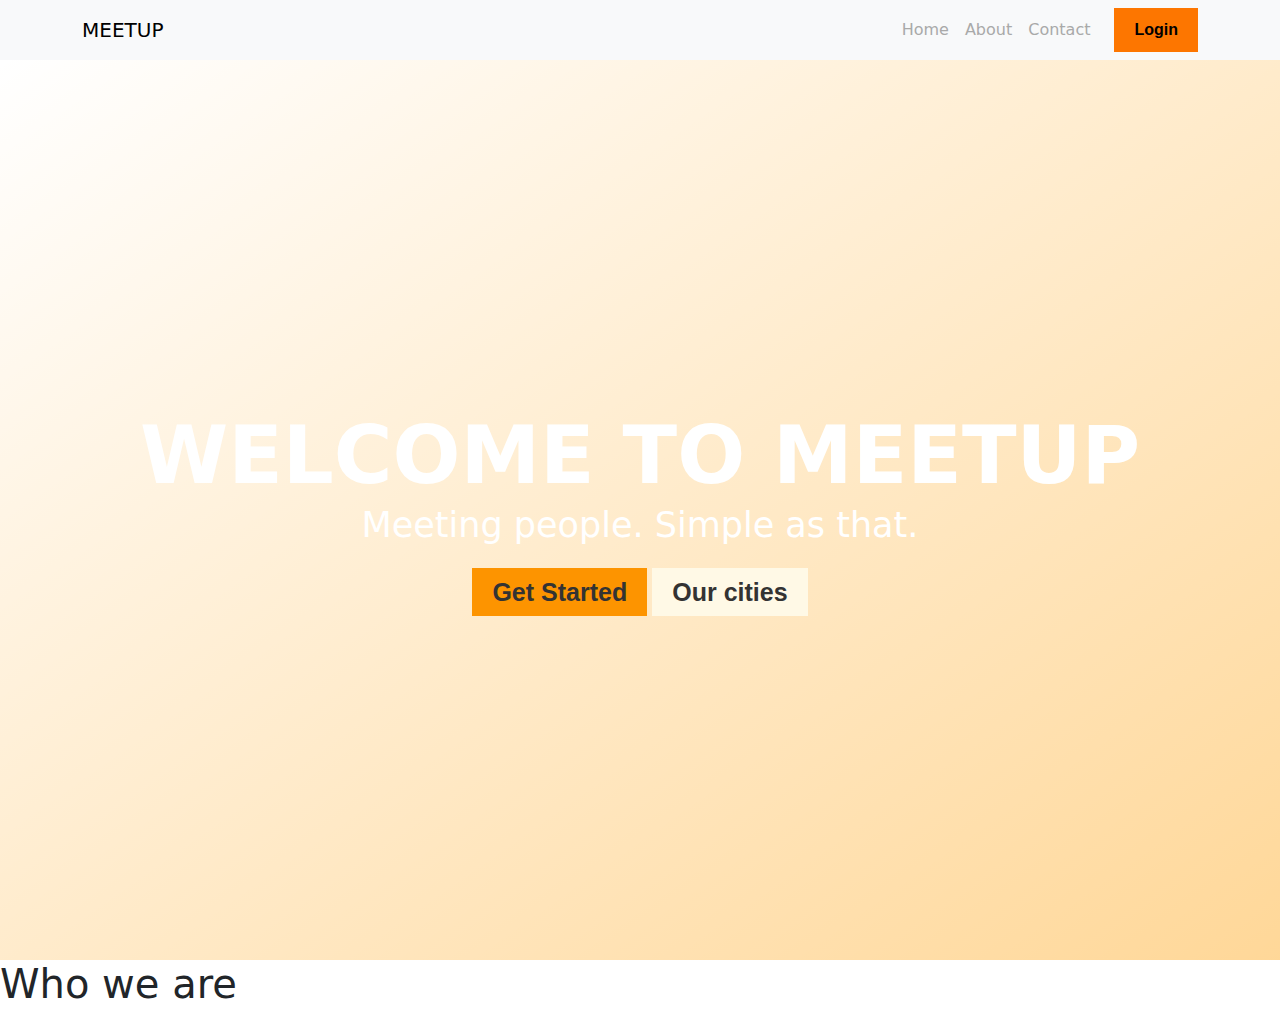
==== index.html @ ea305db1 "popup animation js" ====
<!DOCTYPE html>
<html lang="en">
  <head>
    <meta charset="utf-8" />
    <meta name="viewport" content="width=device-width, initial-scale=1" />
    <title>Meetup</title>
    <!--IMPORT BOOTSTRAP-->
    <link
      rel="stylesheet"
      href="https://cdn.jsdelivr.net/npm/bootstrap@5.3.3/dist/css/bootstrap.min.css"
    />
    <!--IMPORT CSS-->
    <link rel="stylesheet" href="./assets/css/style.css" />
    <!--  JAVASCRIPT IMPORT -->
    <script src="./assets/js/main.js" defer></script>
  </head>
  <body>

    <!-- Navbar -->
    <nav class="navbar navbar-expand-lg navbar-light bg-light sticky-top">
      <div class="container">
        <a class="navbar-brand" href="#">MEETUP</a>
        <button
          class="navbar-toggler"
          type="button"
          data-toggle="collapse"
          data-target="#navbarNavDropdown"
          aria-controls="navbarNavDropdown"
          aria-expanded="false"
          aria-label="Toggle navigation"
        >
          <span class="navbar-toggler-icon"></span>
        </button>
        <div class="collapse navbar-collapse" id="navbarNavDropdown">
          <ul class="navbar-nav ms-auto">
            <li class="nav-item">
              <a class="nav-link" href="#home">Home</a>
            </li>
            <li class="nav-item">
                <a class="nav-link" href="#about">About</a>
              </li>
              <li class="nav-item">
                <a class="nav-link" href="#contact">Contact</a>
              </li>
            </li>
          </ul>
          <button type="button" class="btn-login btn-brand ms-lg-3">Login</button>
        </div>
      </div>
    </nav>

    <!--  BLUR BACKGROUND EFFECT -->
    <div class="blur-bg-overlay"></div>

    
    <!--LOGIN AND SIGNUP POPUP FORMS-->
    <div class="form-popup">
      <span class="close-btn material-symbols-rounded">X</span>
      <div class="form-box login">
        <div class="form-details">
          <h2>
            Welcome Back!
          </h2>
          <p>
            Log in using your personal information to start meeting people
          </p>
      </div>
      <div class="form-content">
        <h2>LOGIN</h2>
        <form action="#">
          <div class="input-field">
            <input type="text" required>
            <label>Email</label>
          </div>
          <div class="input-field">
            <input type="password" required>
            <label>Password</label>
          </div>
          <a href="#" class="forgot-pass">Forgot password?</a>
          <button type="submit">Log In</button>
        </form>
        <div class="bottom-link">
          Don't have an account?
          <a href="#">Create one</a>
        </div>
      </div>
      </div>

      <div class="form-box signup">
        <div class="form-details">
          <h2>
            Create an account
          </h2>
          <p>
            Sign up using your personal information to join our community.
          </p>
      </div>
      <div class="form-content">
        <h2>SIGNUP</h2>
        <form action="#">
          <div class="input-field">
            <input type="text" required>
            <label>Enter your email</label>
          </div>
          <div class="input-field">
            <input type="password" required>
            <label>Create a password</label>
          </div>
          <div class="policy-text">
            <input type="checkbox" id="policy">
            <label for="policy">
              I agree to the <a href="#">Terms of Service</a> 
            </label>
          </div>
          <button type="submit">Sign Up</button>
  
        </form>
        <div class="bottom-link">
          Already have an account?
          <a href="#">Login</a>
        </div>
      </div>
      </div>
    </div>


   <!--HERO--->
   <section id="hero" class="min-vh-100 d-flex align-items-center text-center">
    <div class="container">
        <div class="row">
            <div class="col-12">
                <h1 fw-semibold display-1 class="main-title">WELCOME TO MEETUP</h1>
                <h5 class="slogan">Meeting people. Simple as that.</h5>
                <div>
                    <a href="#" class="btn1"> Get Started</a>
                    <a href="#" class="btn2"> Our cities</a>

                </div>
            </div>
        </div>
    </div>
   </section> 

   <!--ABOUT SECTION-->
   <section id="About">
    <h1>Who we are</h1>

   </section>

    <script src="https://cdn.jsdelivr.net/npm/bootstrap@5.3.3/dist/js/bootstrap.bundle.min.js"></script>
  </body>
</html>
---- assets/css/style.css ----
@import url('../css/general-sans.css');

:root {
    --font-family: sans-serif;
    --font-size: 1rem;
    --font-weight: 400;
    --line-height: 1.5;
    --color: #333;
    --background-color: #fff;
    --border-radius: 0.25rem;
    --transition: all 0.3s linear;
}


.main-title{
    color: white;
    font-size: 80px;
    font-weight: bold;
    margin-bottom: 0;
    padding-bottom: 0;
}

.slogan{
    color: white;
    font-size: 35px;
    padding-top: 0px;
    padding-bottom: 20px;
}

a{
    text-decoration: none;
    color: var(--color);
}

a:hover{
    color: var(--color);
}

img{
    max-width: 100%;
    height: auto;
}

/* NAVBAR*/
.navbar-nav .nav-link{
    font-weight: 500;
    color: darkgray;
}

.navbar-nav .nav-link:active{
    font-weight: 500;
    color: rgb(60, 60, 60);
}

.nav-item a:hover{
    font-weight: bold;
    color: #5a5a5a;
}

/* BUTTON */
.btn-login{
    font-family: Arial, Helvetica, sans-serif;
    font-style: bold;
    font-size: 16px;
    border-radius: 0px;
    padding: 10px 20px;
    background-color: rgb(253, 118, 0);
    border: 0;
    font-weight: bold;
}

.btn-login:hover{
    background-color: rgb(255, 148, 48);
    font-weight: bold;
    color: white;
}

.btn1{
    font-family: Arial, Helvetica, sans-serif;
    font-style: bold;
    font-size: 25px;
    border-radius: 0px;
    padding: 10px 20px;
    background-color: rgb(253, 148, 0);
    border: 0;
    font-weight: bold;
}

.btn2{
    font-family: Arial, Helvetica, sans-serif;
    font-style: bold;
    font-size: 25px;
    border-radius: 0px;
    padding: 10px 20px;
    background-color: rgb(255, 249, 230);
    border: 0;
    font-weight: bold;
}

.btn2:hover{
    background-color: #ffffff87;
}

/*LOGIN POPUP*/

.blur-bg-overlay{
    position: fixed;
    top: 0;
    left: 0;
    width: 100%;
    height: 100%;
    opacity: 0;
    pointer-events: none;
    backdrop-filter: blur(7px);
    transition: 0.1s ease;
}

.show-popup .blur-bg-overlay{
    opacity: 1;
    pointer-events: auto;
}


.form-popup{
    position: fixed;
    background: #fff;
    top: 50%;
    left: 50%;
    max-width: 720px;
    width: 100%;
    border: 4px solid #fff;
    transform: translate(-50%, -200%);
}

.show-popup .form-popup{
    opacity: 1;
    pointer-events: auto;
    transform: translate(-50%, -50%);
    transition: transform 0.3s ease, opacity 0.1s;
}

.form-popup .form-box{
    display: flex;
    
}

.form-box .form-details{
    color: white;
    max-width: 330px;
    width: 100%;
    display: flex;
    flex-direction: column;
    padding: 0 20px;
    text-align: center;
    align-items: center;
    justify-content: center;
}

.login .form-details{
    background: url("../images/FRIENDS3.jpg");
    background-size: cover;
    background-position-x:center;
}

.signup .form-details{
    background: url("../images/FRIENDS2.jpg");
    background-size: cover;
    background-position-x:center;
}

.form-box h2{
    text-align: center;
    margin-bottom: 10px;
}

.form-box p{
    text-align: center;
    padding: 10px;
}

.form-box .form-content{
    width: 100%;
    padding: 35px;
}

form .input-field {
    height: 50px;
    width: 100%;
    margin-top: 20px;
    position: relative;
}

/*ADD ICON TO CLOSE BUTTON*/
.form-popup .close-btn{
    position: absolute;
    top: 12px;
    right: 12px;
    color: grey;
    cursor: pointer;
}

form .input-field input{
    height: 100%;
    width: 100%;
    padding: 0 15px;
    font-size: 0.95rem;
    border-radius: 3px;
    border: 1px solid #717171;
}

.input-field input:is(:focus, :valid){
    padding: 16px 15px 0;
}



form .input-field label{
    position: absolute;
    top: 50%;
    left: 15px;
    color: #717171;
    pointer-events: none;
    transform: translateY(-50%);
    transition: 0.2s ease;
}

.input-field input:is(:focus, :valid) ~ label{
    
    font-size: 0.75rem;
    /*QUIZAS CAUSA PROBLEMAS*/
    transform: translateY(-100%);
    color: rgb(253, 148, 0);
}

.form-box a{
    color: orange;
    text-decoration: none;
}

.form-box a:hover{
    text-decoration: underline;
}

form button {
    width: 100%;
    outline: none;
    border: none;
    font-size: 1rem;
    font-weight: 500;
    padding: 14px 0;
    border-radius: 3px;
    margin: 25px 0;
    color: white;
    cursor: pointer;
    background: orange;
}

.form-popup .signup{
    display: none;
}

.form-box :where(.forgot-pass, .policy-text){
    display: inline-flex;
    margin-top: 14px;
    font-size: 0.95rem;
}

.signup .policy-text{
    display: flex;
    align-items: center;
}

.signup .policy-text input{
    width: 14px;
    height: 14px;
    margin-right: 7px;
}


.form-box .bottom-link{
    text-align: center;
}

form button:hover{
    background-color: rgb(255, 189, 67);
}

/*HERO*/

#hero{
    background: linear-gradient(to bottom right, rgba(52, 152, 219, 0), rgba(255, 157, 0, 0.402)), url('../images/FRIENDS.jpg');
    background-size: cover;
}

/* RESPONSIVE */

@media screen and (max-width: 760px){
    .form-popup{
        width: 95%;
    }

    .form-box .form-details{
        display: none;
    }

    .form-box .form-content{
        padding: 30px 40px;
    }

}
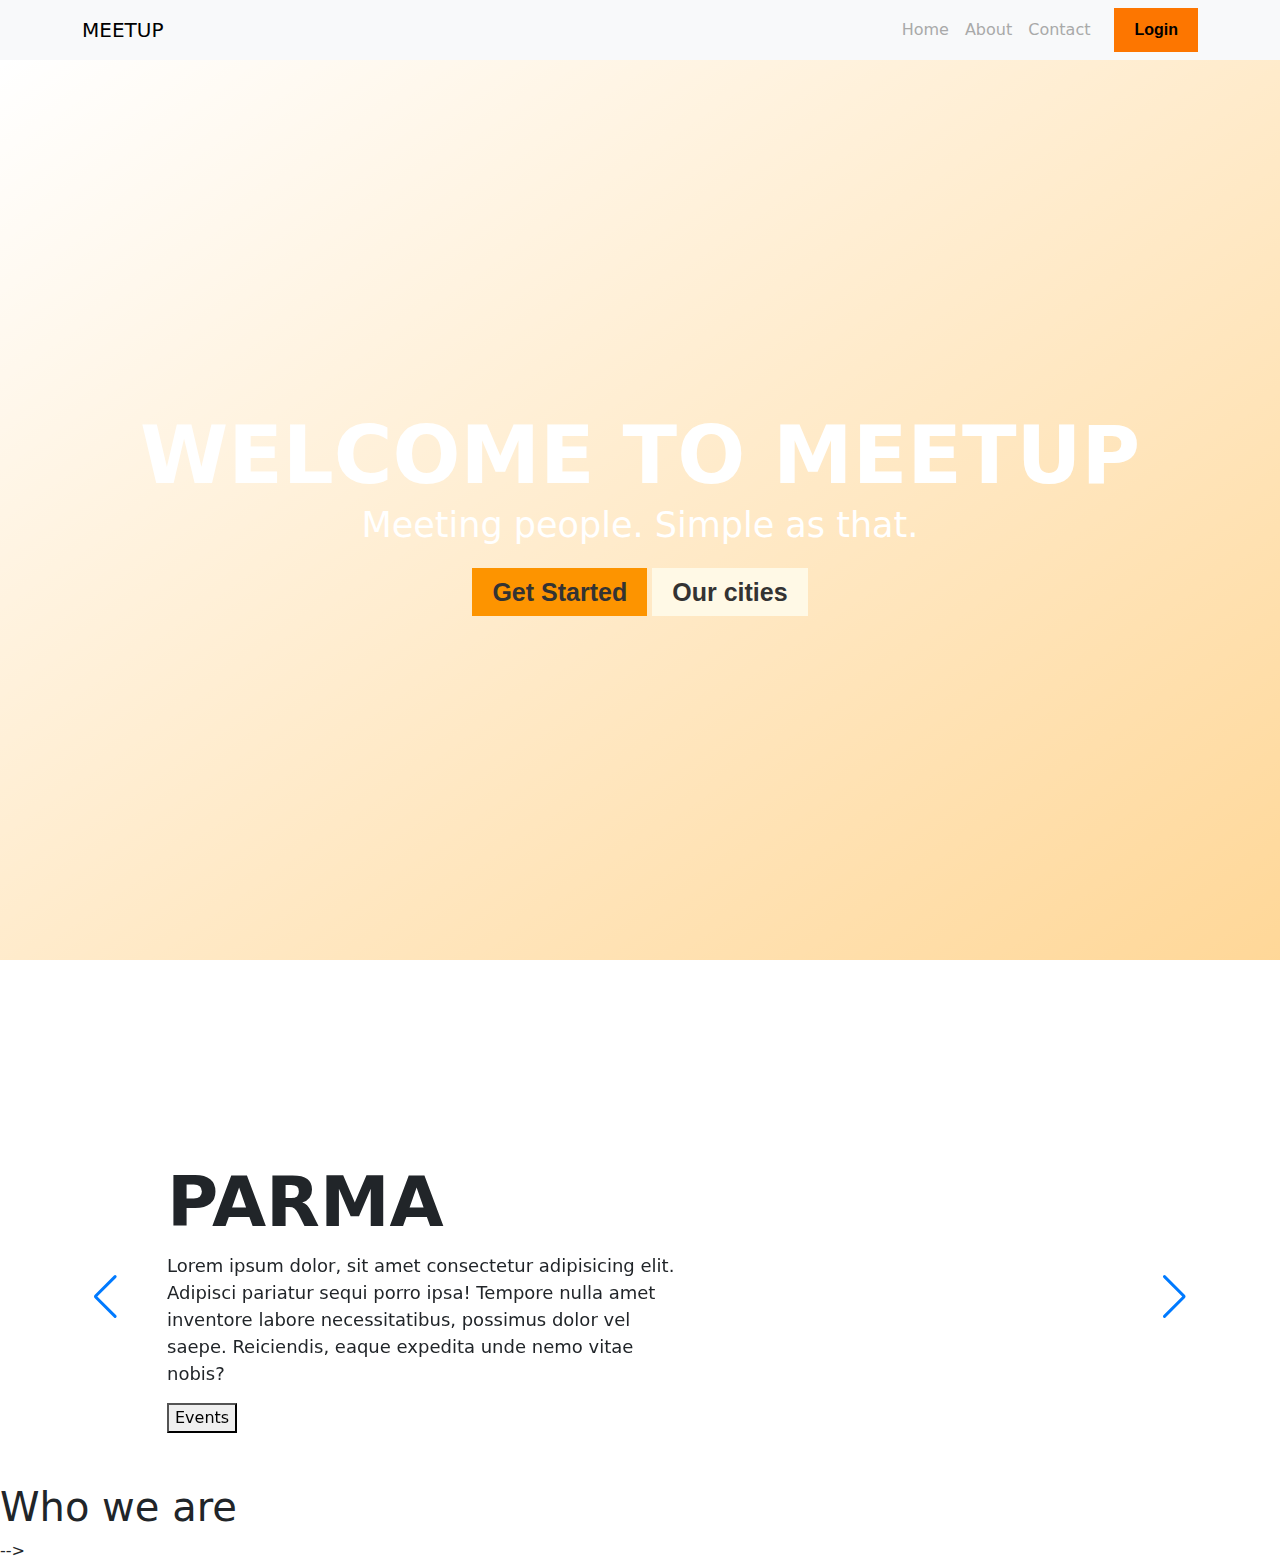
==== commit 51447728: "slider" ====
--- a/index.html
+++ b/index.html
@@ -1,69 +1,66 @@
 <!DOCTYPE html>
 <html lang="en">
-  <head>
-    <meta charset="utf-8" />
-    <meta name="viewport" content="width=device-width, initial-scale=1" />
-    <title>Meetup</title>
-    <!--IMPORT BOOTSTRAP-->
-    <link
-      rel="stylesheet"
-      href="https://cdn.jsdelivr.net/npm/bootstrap@5.3.3/dist/css/bootstrap.min.css"
-    />
-    <!--IMPORT CSS-->
-    <link rel="stylesheet" href="./assets/css/style.css" />
-    <!--  JAVASCRIPT IMPORT -->
-    <script src="./assets/js/main.js" defer></script>
-  </head>
-  <body>
-
-    <!-- Navbar -->
-    <nav class="navbar navbar-expand-lg navbar-light bg-light sticky-top">
-      <div class="container">
-        <a class="navbar-brand" href="#">MEETUP</a>
-        <button
-          class="navbar-toggler"
-          type="button"
-          data-toggle="collapse"
-          data-target="#navbarNavDropdown"
-          aria-controls="navbarNavDropdown"
-          aria-expanded="false"
-          aria-label="Toggle navigation"
-        >
-          <span class="navbar-toggler-icon"></span>
-        </button>
-        <div class="collapse navbar-collapse" id="navbarNavDropdown">
-          <ul class="navbar-nav ms-auto">
-            <li class="nav-item">
-              <a class="nav-link" href="#home">Home</a>
-            </li>
-            <li class="nav-item">
-                <a class="nav-link" href="#about">About</a>
-              </li>
-              <li class="nav-item">
-                <a class="nav-link" href="#contact">Contact</a>
-              </li>
-            </li>
-          </ul>
-          <button type="button" class="btn-login btn-brand ms-lg-3">Login</button>
-        </div>
-      </div>
-    </nav>
-
-    <!--  BLUR BACKGROUND EFFECT -->
-    <div class="blur-bg-overlay"></div>
-
-    
-    <!--LOGIN AND SIGNUP POPUP FORMS-->
-    <div class="form-popup">
-      <span class="close-btn material-symbols-rounded">X</span>
-      <div class="form-box login">
-        <div class="form-details">
-          <h2>
-            Welcome Back!
-          </h2>
-          <p>
-            Log in using your personal information to start meeting people
-          </p>
+
+<head>
+  <meta charset="utf-8" />
+  <meta name="viewport" content="width=device-width, initial-scale=1" />
+  <title>Meetup</title>
+  <!--IMPORT BOOTSTRAP-->
+  <link rel="stylesheet" href="https://cdn.jsdelivr.net/npm/bootstrap@5.3.3/dist/css/bootstrap.min.css" />
+  <link rel="stylesheet" href="https://cdn.jsdelivr.net/npm/bootstrap-icons@1.11.3/font/bootstrap-icons.min.css">
+
+  <!--IMPORT CSS-->
+  <link rel="stylesheet" href="./assets/css/style.css" />
+  <!--  JAVASCRIPT IMPORT -->
+  <script src="./assets/js/main.js" defer></script>
+
+  <!-- IMPORT SWiper -->
+  <link rel="stylesheet" href="https://unpkg.com/swiper/swiper-bundle.min.css">
+</head>
+
+<body>
+
+  <!-- Navbar -->
+  <nav class="navbar navbar-expand-lg navbar-light bg-light sticky-top">
+    <div class="container">
+      <a class="navbar-brand" href="#">MEETUP</a>
+      <button class="navbar-toggler" type="button" data-toggle="collapse" data-target="#navbarNavDropdown"
+        aria-controls="navbarNavDropdown" aria-expanded="false" aria-label="Toggle navigation">
+        <span class="navbar-toggler-icon"></span>
+      </button>
+      <div class="collapse navbar-collapse" id="navbarNavDropdown">
+        <ul class="navbar-nav ms-auto">
+          <li class="nav-item">
+            <a class="nav-link" href="#home">Home</a>
+          </li>
+          <li class="nav-item">
+            <a class="nav-link" href="./navBar/about.html">About</a>
+          </li>
+          <li class="nav-item">
+            <a class="nav-link" href="./navBar/contact.html">Contact</a>
+          </li>
+          </li>
+        </ul>
+        <button type="button" class="btn-login btn-brand ms-lg-3">Login</button>
+      </div>
+    </div>
+  </nav>
+
+  <!--  BLUR BACKGROUND EFFECT -->
+  <div class="blur-bg-overlay"></div>
+
+
+  <!--LOGIN AND SIGNUP POPUP FORMS-->
+  <div class="form-popup">
+    <span class="close-btn material-symbols-rounded"><i class="bi bi-x-lg"></i></span>
+    <div class="form-box login">
+      <div class="form-details">
+        <h2>
+          Welcome Back!
+        </h2>
+        <p>
+          Log in using your personal information to start meeting people
+        </p>
       </div>
       <div class="form-content">
         <h2>LOGIN</h2>
@@ -81,19 +78,19 @@
         </form>
         <div class="bottom-link">
           Don't have an account?
-          <a href="#">Create one</a>
-        </div>
-      </div>
-      </div>
-
-      <div class="form-box signup">
-        <div class="form-details">
-          <h2>
-            Create an account
-          </h2>
-          <p>
-            Sign up using your personal information to join our community.
-          </p>
+          <a href="#" id="signup-link">Create one</a>
+        </div>
+      </div>
+    </div>
+
+    <div class="form-box signup">
+      <div class="form-details">
+        <h2>
+          Create an account
+        </h2>
+        <p>
+          Sign up using your personal information to join our community.
+        </p>
       </div>
       <div class="form-content">
         <h2>SIGNUP</h2>
@@ -109,44 +106,163 @@
           <div class="policy-text">
             <input type="checkbox" id="policy">
             <label for="policy">
-              I agree to the <a href="#">Terms of Service</a> 
+              I agree to the <a href="#">Terms of Service</a>
             </label>
           </div>
           <button type="submit">Sign Up</button>
-  
+
         </form>
         <div class="bottom-link">
           Already have an account?
           <a href="#">Login</a>
         </div>
       </div>
-      </div>
-    </div>
-
-
-   <!--HERO--->
-   <section id="hero" class="min-vh-100 d-flex align-items-center text-center">
+    </div>
+  </div>
+
+
+  <!--HERO--->
+  <section id="hero" class="min-vh-100 d-flex align-items-center text-center">
     <div class="container">
-        <div class="row">
-            <div class="col-12">
-                <h1 fw-semibold display-1 class="main-title">WELCOME TO MEETUP</h1>
-                <h5 class="slogan">Meeting people. Simple as that.</h5>
-                <div>
-                    <a href="#" class="btn1"> Get Started</a>
-                    <a href="#" class="btn2"> Our cities</a>
-
-                </div>
-            </div>
-        </div>
-    </div>
-   </section> 
-
-   <!--ABOUT SECTION-->
-   <section id="About">
+      <div class="row">
+        <div class="col-12">
+          <h1 fw-semibold display-1 class="main-title">WELCOME TO MEETUP</h1>
+          <h5 class="slogan">Meeting people. Simple as that.</h5>
+          <div>
+            <a href="#" class="btn1"> Get Started</a>
+            <a href="#" class="btn2"> Our cities</a>
+
+          </div>
+        </div>
+      </div>
+    </div>
+  </section>
+
+
+  
+  <section id="slider">
+    <div class="header-content container">
+  
+      <div class="swiper mySwiper-1">
+        <div class="swiper-wrapper">
+  
+          <div class="swiper-slide">
+            <div class="slider">
+              <div class="slider-txt">
+                <h1>PARMA</h1>
+                <P>Lorem ipsum dolor, sit amet consectetur adipisicing elit. Adipisci pariatur sequi porro ipsa! Tempore
+                  nulla amet inventore labore necessitatibus, possimus dolor vel saepe. Reiciendis, eaque expedita unde
+                  nemo vitae nobis?</P>
+                <button class="Events">Events</button>
+              </div>
+              <div class="slider-img">
+                <img src="./img/parma.jpg" alt="">
+              </div>
+            </div>
+          </div>
+          <div class="swiper-slide">
+            <div class="slider">
+              <div class="slider-txt">
+                <h2>MILAN</h2>
+                <P>Lorem ipsum dolor, sit amet consectetur adipisicing elit. Adipisci pariatur sequi porro ipsa! Tempore
+                  nulla amet inventore labore necessitatibus, possimus dolor vel saepe. Reiciendis, eaque expedita unde
+                  nemo vitae nobis?</P>
+                <button class="Events">Events</button>
+              </div>
+              <div class="slider-img">
+                <img src="./img/milano.jpg" alt="">
+              </div>
+            </div>
+          </div>
+          <div class="swiper-slide">
+            <div class="slider">
+              <div class="slider-txt">
+                <h2>MADRONERA</h2>
+                <P>Lorem ipsum dolor, sit amet consectetur adipisicing elit. Adipisci pariatur sequi porro ipsa! Tempore
+                  nulla amet inventore labore necessitatibus, possimus dolor vel saepe. Reiciendis, eaque expedita unde
+                  nemo vitae nobis?</P>
+                <button class="events">Events</button>
+              </div>
+              <div class="slider-img">
+                <img src="./img/madronera.jpg" alt="">
+              </div>
+            </div>
+          </div>
+  
+        </div>
+        <div class="swiper-button-next"></div>
+        <div class="swiper-button-prev"></div>
+        <div class="swiper-button-pagination"></div>
+      </div>
+  
+    </div>
+    </section>
+
+  <!-- <section id="slider">
+  <div class="header-content container">
+
+    <div class="swiper mySwiper-1">
+      <div class="swiper-wrapper">
+
+        <div class="swiper-slide">
+          <div class="slider">
+            <div class="slider-txt">
+              <h2>PARMA</h2>
+              <P>Lorem ipsum dolor, sit amet consectetur adipisicing elit. Adipisci pariatur sequi porro ipsa! Tempore
+                nulla amet inventore labore necessitatibus, possimus dolor vel saepe. Reiciendis, eaque expedita unde
+                nemo vitae nobis?</P>
+              <button class="Events">Events</button>
+            </div>
+            <div class="slider-img">
+              <img src="./img/parma.jpg" alt="">
+            </div>
+          </div>
+        </div>
+        <div class="swiper-slide">
+          <div class="slider">
+            <div class="slider-txt">
+              <h2>MILAN</h2>
+              <P>Lorem ipsum dolor, sit amet consectetur adipisicing elit. Adipisci pariatur sequi porro ipsa! Tempore
+                nulla amet inventore labore necessitatibus, possimus dolor vel saepe. Reiciendis, eaque expedita unde
+                nemo vitae nobis?</P>
+              <button class="Events">Events</button>
+            </div>
+            <div class="slider-img">
+              <img src="./img/milano.jpg" alt="">
+            </div>
+          </div>
+        </div>
+        <div class="swiper-slide">
+          <div class="slider">
+            <div class="slider-txt">
+              <h2>MADRONERA</h2>
+              <P>Lorem ipsum dolor, sit amet consectetur adipisicing elit. Adipisci pariatur sequi porro ipsa! Tempore
+                nulla amet inventore labore necessitatibus, possimus dolor vel saepe. Reiciendis, eaque expedita unde
+                nemo vitae nobis?</P>
+              <button class="events">Events</button>
+            </div>
+            <div class="slider-img">
+              <img src="./img/madronera.jpg" alt="">
+            </div>
+          </div>
+        </div>
+
+      </div>
+      <div class="swiper-button-next"></div>
+      <div class="swiper-button-prev"></div>
+      <div class="swiper-button-pagination"></div>
+    </div>
+
+  </div>
+  </section>
+
+  <!--ABOUT SECTION-->
+  <section id="About">
     <h1>Who we are</h1>
 
-   </section>
-
-    <script src="https://cdn.jsdelivr.net/npm/bootstrap@5.3.3/dist/js/bootstrap.bundle.min.js"></script>
-  </body>
-</html>
+  </section> -->
+
+  <script src="https://cdn.jsdelivr.net/npm/bootstrap@5.3.3/dist/js/bootstrap.bundle.min.js"></script>
+</body>
+
+</html>--- a/assets/css/style.css
+++ b/assets/css/style.css
@@ -129,7 +129,7 @@
     max-width: 720px;
     width: 100%;
     border: 4px solid #fff;
-    transform: translate(-50%, -200%);
+    transform: translate(-50%, -250%);
 }
 
 .show-popup .form-popup{
@@ -164,7 +164,8 @@
 
 .signup .form-details{
     background: url("../images/FRIENDS2.jpg");
-    background-size: cover;
+    background-size: 100%;
+    
     background-position-x:center;
 }
 
@@ -193,8 +194,8 @@
 /*ADD ICON TO CLOSE BUTTON*/
 .form-popup .close-btn{
     position: absolute;
-    top: 12px;
-    right: 12px;
+    top: 14px;
+    right: 14px;
     color: grey;
     cursor: pointer;
 }
@@ -255,8 +256,12 @@
     background: orange;
 }
 
-.form-popup .signup{
+.form-popup .signup, .form-popup.show-signup .login{
     display: none;
+}
+
+.form-popup.show-signup .signup{
+    display: flex;
 }
 
 .form-box :where(.forgot-pass, .policy-text){
@@ -307,4 +312,109 @@
         padding: 30px 40px;
     }
 
-}+}
+
+.banner h2{
+    color: #fff;
+    background-color: orange;
+    font-size: 80px;
+    text-transform: uppercase;
+    text-align: center;
+    min-height: 15vh;
+}
+
+.sec1{
+    margin-top: 70px;
+    min-height: 20vh; 
+    text-align: center;
+    position: relative;
+}
+
+.sec{
+    background: orange;
+    padding: 100px;
+    display: flex;
+    justify-content: center;
+    align-items: center;
+}
+
+.sec .content{
+    position: relative;
+    text-align: center;
+    width: 100%;
+}
+
+.abouttxt{
+    max-width: 800px;
+    margin:0 auto;
+}
+
+.services{
+    display: grid;
+    grid-template-columns: auto auto auto;
+    /* grid gap: 30px;
+    max-width: 100%; */
+}
+
+.services .box{
+    width: 300px;
+    margin: 0 auto;
+    background: #fff;
+    padding: 20px;
+    box-shadow: 0px 20px 25px;
+}
+
+.services .box .iconBox{
+    margin-top: 25px;
+}
+
+/* slider */
+ .swiper-button-prev::after{
+    font-size: 15px;
+}
+
+.swiper-button-next::after{
+    font-size: 505px;
+}
+
+.swiper-button-prev{
+    color: #db341b;
+}
+
+.swiper-button-next{
+   color: black;
+}
+
+.header-content{
+    margin-top: 200px;
+    padding-bottom: 50px;
+}
+
+.slider{
+    display: flex;
+    align-items: center;
+}
+
+.slider-txt{
+    margin-left: 85px;
+    width: 50%;
+}
+
+.slider-txt h1{
+    font-size: 70px;
+    text-transform: uppercase;
+    font-weight: 800;
+}
+
+.slider-txt p{
+    font-size: 18px;
+}
+
+.slider-img{
+    width: 50%;
+}
+
+.slider-img img{
+    margin-right: 150px;
+    width: 550px;
+} 
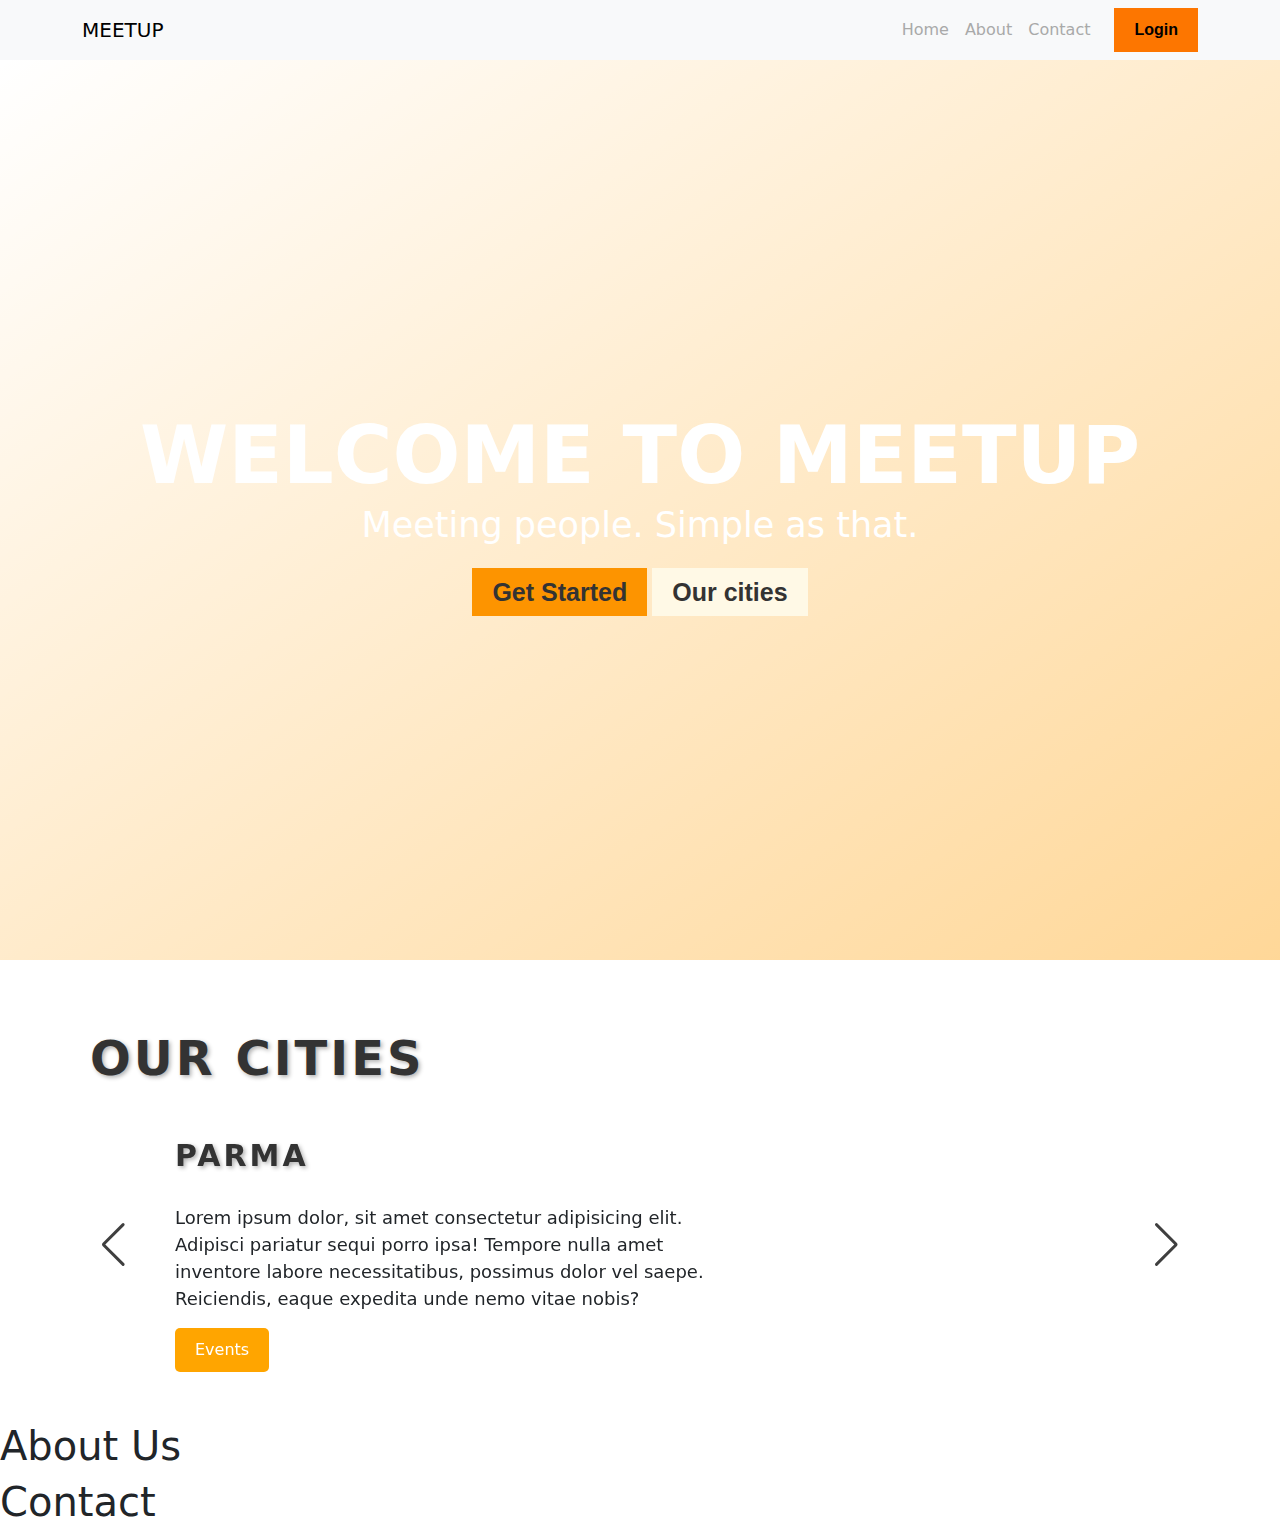
==== commit d6d70489: "SLIDER2" ====
--- a/index.html
+++ b/index.html
@@ -11,11 +11,16 @@
 
   <!--IMPORT CSS-->
   <link rel="stylesheet" href="./assets/css/style.css" />
+  <link rel="stylesheet" href="./assets/css/slider.css" />
   <!--  JAVASCRIPT IMPORT -->
   <script src="./assets/js/main.js" defer></script>
 
   <!-- IMPORT SWiper -->
-  <link rel="stylesheet" href="https://unpkg.com/swiper/swiper-bundle.min.css">
+  <!-- <link rel="stylesheet" href="https://unpkg.com/swiper/swiper-bundle.min.css"> -->
+
+  <link rel="stylesheet" href="https://unpkg.com/swiper/swiper-bundle.min.css" />
+  <script src="https://unpkg.com/swiper/swiper-bundle.min.js"></script>
+
 </head>
 
 <body>
@@ -130,7 +135,7 @@
           <h5 class="slogan">Meeting people. Simple as that.</h5>
           <div>
             <a href="#" class="btn1"> Get Started</a>
-            <a href="#" class="btn2"> Our cities</a>
+            <a href="./city/ourCities.html" class="btn2"> Our cities</a>
 
           </div>
         </div>
@@ -142,18 +147,15 @@
   
   <section id="slider">
     <div class="header-content container">
-  
+      <h1>Our Cities</h1>
       <div class="swiper mySwiper-1">
         <div class="swiper-wrapper">
-  
           <div class="swiper-slide">
             <div class="slider">
               <div class="slider-txt">
                 <h1>PARMA</h1>
-                <P>Lorem ipsum dolor, sit amet consectetur adipisicing elit. Adipisci pariatur sequi porro ipsa! Tempore
-                  nulla amet inventore labore necessitatibus, possimus dolor vel saepe. Reiciendis, eaque expedita unde
-                  nemo vitae nobis?</P>
-                <button class="Events">Events</button>
+                <p>Lorem ipsum dolor, sit amet consectetur adipisicing elit. Adipisci pariatur sequi porro ipsa! Tempore nulla amet inventore labore necessitatibus, possimus dolor vel saepe. Reiciendis, eaque expedita unde nemo vitae nobis?</p>
+                <a href="./city/parma.html" class="events-button">Events</a>
               </div>
               <div class="slider-img">
                 <img src="./img/parma.jpg" alt="">
@@ -163,11 +165,9 @@
           <div class="swiper-slide">
             <div class="slider">
               <div class="slider-txt">
-                <h2>MILAN</h2>
-                <P>Lorem ipsum dolor, sit amet consectetur adipisicing elit. Adipisci pariatur sequi porro ipsa! Tempore
-                  nulla amet inventore labore necessitatibus, possimus dolor vel saepe. Reiciendis, eaque expedita unde
-                  nemo vitae nobis?</P>
-                <button class="Events">Events</button>
+                <h1>MILAN</h1>
+                <p>Lorem ipsum dolor, sit amet consectetur adipisicing elit. Adipisci pariatur sequi porro ipsa! Tempore nulla amet inventore labore necessitatibus, possimus dolor vel saepe. Reiciendis, eaque expedita unde nemo vitae nobis?</p>
+                <a href="./city/milan.html" class="events-button">Events</a>
               </div>
               <div class="slider-img">
                 <img src="./img/milano.jpg" alt="">
@@ -177,92 +177,32 @@
           <div class="swiper-slide">
             <div class="slider">
               <div class="slider-txt">
-                <h2>MADRONERA</h2>
-                <P>Lorem ipsum dolor, sit amet consectetur adipisicing elit. Adipisci pariatur sequi porro ipsa! Tempore
-                  nulla amet inventore labore necessitatibus, possimus dolor vel saepe. Reiciendis, eaque expedita unde
-                  nemo vitae nobis?</P>
-                <button class="events">Events</button>
+                <h1>MADRONERA</h1>
+                <p>Lorem ipsum dolor, sit amet consectetur adipisicing elit. Adipisci pariatur sequi porro ipsa! Tempore nulla amet inventore labore necessitatibus, possimus dolor vel saepe. Reiciendis, eaque expedita unde nemo vitae nobis?</p>
+                <a href="./city/madronera.html" class="events-button">Events</a>
               </div>
               <div class="slider-img">
                 <img src="./img/madronera.jpg" alt="">
               </div>
             </div>
           </div>
-  
         </div>
         <div class="swiper-button-next"></div>
         <div class="swiper-button-prev"></div>
-        <div class="swiper-button-pagination"></div>
-      </div>
-  
-    </div>
-    </section>
-
-  <!-- <section id="slider">
-  <div class="header-content container">
-
-    <div class="swiper mySwiper-1">
-      <div class="swiper-wrapper">
-
-        <div class="swiper-slide">
-          <div class="slider">
-            <div class="slider-txt">
-              <h2>PARMA</h2>
-              <P>Lorem ipsum dolor, sit amet consectetur adipisicing elit. Adipisci pariatur sequi porro ipsa! Tempore
-                nulla amet inventore labore necessitatibus, possimus dolor vel saepe. Reiciendis, eaque expedita unde
-                nemo vitae nobis?</P>
-              <button class="Events">Events</button>
-            </div>
-            <div class="slider-img">
-              <img src="./img/parma.jpg" alt="">
-            </div>
-          </div>
-        </div>
-        <div class="swiper-slide">
-          <div class="slider">
-            <div class="slider-txt">
-              <h2>MILAN</h2>
-              <P>Lorem ipsum dolor, sit amet consectetur adipisicing elit. Adipisci pariatur sequi porro ipsa! Tempore
-                nulla amet inventore labore necessitatibus, possimus dolor vel saepe. Reiciendis, eaque expedita unde
-                nemo vitae nobis?</P>
-              <button class="Events">Events</button>
-            </div>
-            <div class="slider-img">
-              <img src="./img/milano.jpg" alt="">
-            </div>
-          </div>
-        </div>
-        <div class="swiper-slide">
-          <div class="slider">
-            <div class="slider-txt">
-              <h2>MADRONERA</h2>
-              <P>Lorem ipsum dolor, sit amet consectetur adipisicing elit. Adipisci pariatur sequi porro ipsa! Tempore
-                nulla amet inventore labore necessitatibus, possimus dolor vel saepe. Reiciendis, eaque expedita unde
-                nemo vitae nobis?</P>
-              <button class="events">Events</button>
-            </div>
-            <div class="slider-img">
-              <img src="./img/madronera.jpg" alt="">
-            </div>
-          </div>
-        </div>
-
-      </div>
-      <div class="swiper-button-next"></div>
-      <div class="swiper-button-prev"></div>
-      <div class="swiper-button-pagination"></div>
-    </div>
-
-  </div>
+        <div class="swiper-pagination"></div>
+      </div>
+    </div>
   </section>
 
-  <!--ABOUT SECTION-->
-  <section id="About">
-    <h1>Who we are</h1>
-
-  </section> -->
-
-  <script src="https://cdn.jsdelivr.net/npm/bootstrap@5.3.3/dist/js/bootstrap.bundle.min.js"></script>
-</body>
-
-</html>+   <!--ABOUT SECTION-->
+   <section id="About">
+    <h1>About Us</h1>
+   </section>
+
+   <section id="Contact">
+    <h1>Contact</h1>
+  </section>
+   
+    <script src="https://cdn.jsdelivr.net/npm/bootstrap@5.3.3/dist/js/bootstrap.bundle.min.js"></script>
+  </body>
+</html>
--- a/assets/css/style.css
+++ b/assets/css/style.css
@@ -368,53 +368,3 @@
     margin-top: 25px;
 }
 
-/* slider */
- .swiper-button-prev::after{
-    font-size: 15px;
-}
-
-.swiper-button-next::after{
-    font-size: 505px;
-}
-
-.swiper-button-prev{
-    color: #db341b;
-}
-
-.swiper-button-next{
-   color: black;
-}
-
-.header-content{
-    margin-top: 200px;
-    padding-bottom: 50px;
-}
-
-.slider{
-    display: flex;
-    align-items: center;
-}
-
-.slider-txt{
-    margin-left: 85px;
-    width: 50%;
-}
-
-.slider-txt h1{
-    font-size: 70px;
-    text-transform: uppercase;
-    font-weight: 800;
-}
-
-.slider-txt p{
-    font-size: 18px;
-}
-
-.slider-img{
-    width: 50%;
-}
-
-.slider-img img{
-    margin-right: 150px;
-    width: 550px;
-} 
--- a/assets/css/slider.css
+++ b/assets/css/slider.css
@@ -0,0 +1,106 @@
+
+/* Contenedor principal */
+.header-content {
+    /* text-align: center; */
+    padding: 20px;
+  }
+
+
+  /* Estilo para el título */
+  .header-content h1 {
+    font-size: 3rem; /* Tamaño de fuente grande */
+    color:#333; /* Color del texto */
+    margin-bottom: 20px; /* Espacio debajo del título */
+    font-weight: bold; /* Negrita */
+    text-transform: uppercase; /* Mayúsculas */
+    letter-spacing: 3px; /* Espaciado entre letras */
+    text-shadow: 2px 2px 4px rgba(0, 0, 0, 0.3); /* Sombra de texto */
+    display: inline-block;
+    padding-bottom: 10px;
+    text-align: center;
+  }
+
+  /* Estilo para la sección del slider */
+  .swiper-container {
+    width: 100%;
+    height: 400px; /* Ajusta la altura según tus necesidades */
+    margin-bottom: 20px;
+  }
+
+
+  .swiper-button-next,
+  .swiper-button-prev {
+      width: 50px; 
+      height: 50px; 
+      border-radius: 50%; 
+      display: flex;
+      justify-content: center;
+      align-items: center;
+  }
+  
+  .swiper-button-next::after,
+  .swiper-button-prev::after {
+      color: rgb(63, 63, 63) !important; /* Ensure arrow color is white */
+  }
+  
+
+
+.swiper-button-next::after,
+.swiper-button-prev::after {
+font-size: 20px; 
+}
+
+.header-content{
+  margin-top: 50px;
+  padding-bottom: 50px;
+}
+
+.slider{
+  display: flex;
+  align-items: center;
+}
+
+.slider-txt{
+  margin-left: 85px;
+  width: 50%;
+}
+
+.slider-txt h1{
+  margin-top: 20px;
+  font-size: 30px;
+  text-transform: uppercase;
+  font-weight: 800;
+}
+
+.slider-txt p{
+  font-size: 18px;
+}
+
+.slider-img{
+  width: 30%;
+  /* width: 300px; */
+  margin: 0 auto;
+  /* background: grey;
+  padding: 10px; */
+  /* box-shadow: 0px 20px 25px; */
+}
+
+.slider-img img{
+  margin-right: 150px;
+  width: 550px;
+} 
+
+.events-button {
+  display: inline-block;
+  padding: 10px 20px;
+  font-size: 16px;
+  color: white;
+  background-color: orange;
+  border: none;
+  border-radius: 5px;
+  text-decoration: none;
+  text-align: center;
+}
+.events-button:hover {
+  background-color: orange;
+}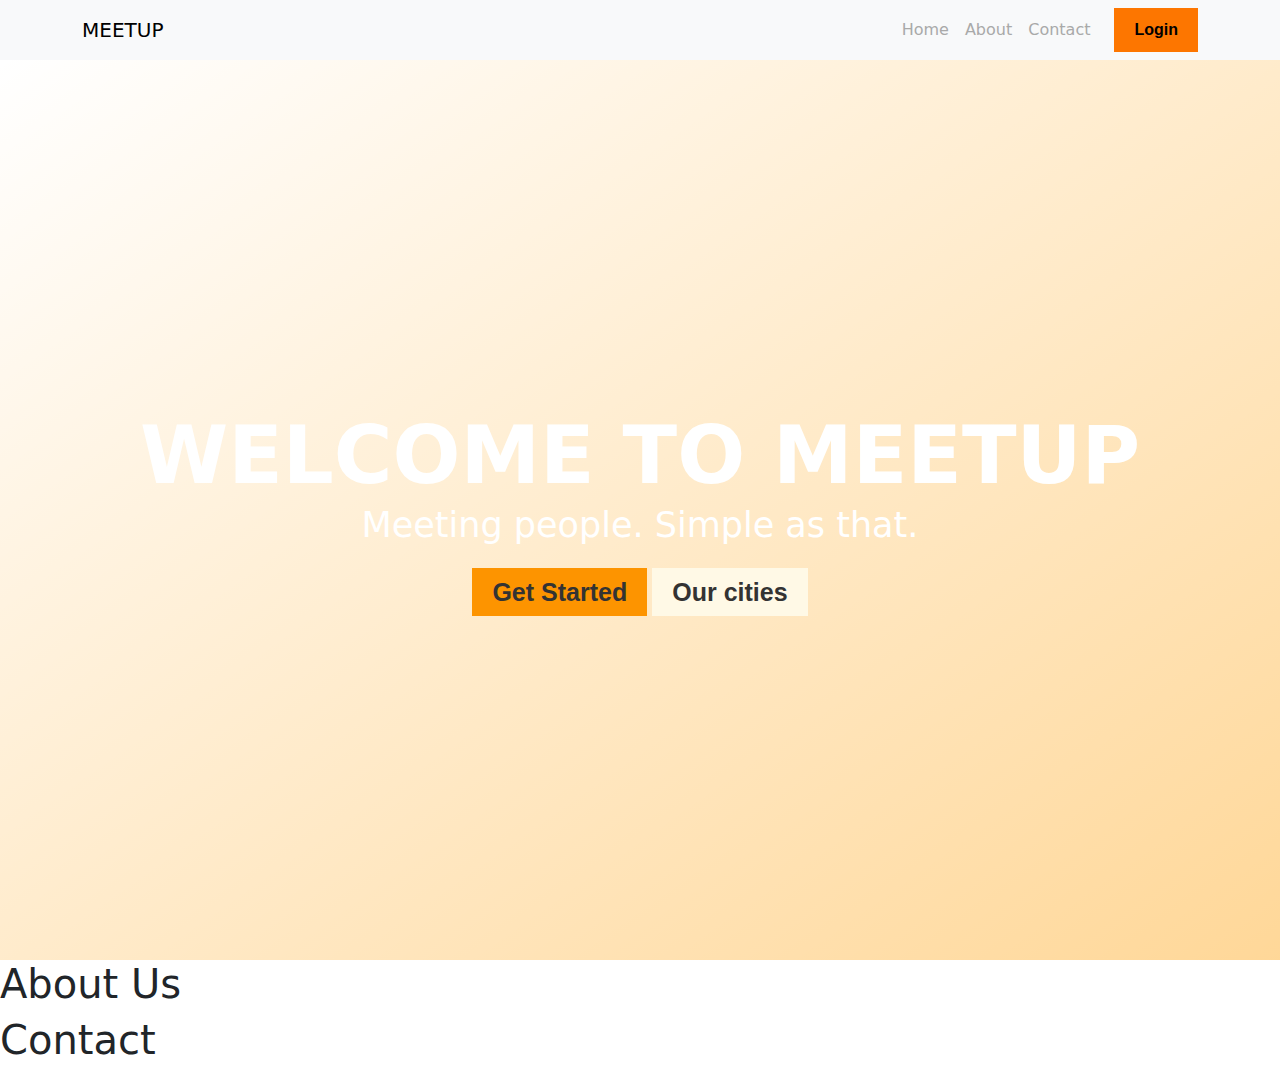
==== commit ff92a89a: "UPDATE SLIDER" ====
--- a/index.html
+++ b/index.html
@@ -12,14 +12,7 @@
   <!--IMPORT CSS-->
   <link rel="stylesheet" href="./assets/css/style.css" />
   <link rel="stylesheet" href="./assets/css/slider.css" />
-  <!--  JAVASCRIPT IMPORT -->
-  <script src="./assets/js/main.js" defer></script>
-
-  <!-- IMPORT SWiper -->
-  <!-- <link rel="stylesheet" href="https://unpkg.com/swiper/swiper-bundle.min.css"> -->
-
-  <link rel="stylesheet" href="https://unpkg.com/swiper/swiper-bundle.min.css" />
-  <script src="https://unpkg.com/swiper/swiper-bundle.min.js"></script>
+  
 
 </head>
 
@@ -144,56 +137,6 @@
   </section>
 
 
-  
-  <section id="slider">
-    <div class="header-content container">
-      <h1>Our Cities</h1>
-      <div class="swiper mySwiper-1">
-        <div class="swiper-wrapper">
-          <div class="swiper-slide">
-            <div class="slider">
-              <div class="slider-txt">
-                <h1>PARMA</h1>
-                <p>Lorem ipsum dolor, sit amet consectetur adipisicing elit. Adipisci pariatur sequi porro ipsa! Tempore nulla amet inventore labore necessitatibus, possimus dolor vel saepe. Reiciendis, eaque expedita unde nemo vitae nobis?</p>
-                <a href="./city/parma.html" class="events-button">Events</a>
-              </div>
-              <div class="slider-img">
-                <img src="./img/parma.jpg" alt="">
-              </div>
-            </div>
-          </div>
-          <div class="swiper-slide">
-            <div class="slider">
-              <div class="slider-txt">
-                <h1>MILAN</h1>
-                <p>Lorem ipsum dolor, sit amet consectetur adipisicing elit. Adipisci pariatur sequi porro ipsa! Tempore nulla amet inventore labore necessitatibus, possimus dolor vel saepe. Reiciendis, eaque expedita unde nemo vitae nobis?</p>
-                <a href="./city/milan.html" class="events-button">Events</a>
-              </div>
-              <div class="slider-img">
-                <img src="./img/milano.jpg" alt="">
-              </div>
-            </div>
-          </div>
-          <div class="swiper-slide">
-            <div class="slider">
-              <div class="slider-txt">
-                <h1>MADRONERA</h1>
-                <p>Lorem ipsum dolor, sit amet consectetur adipisicing elit. Adipisci pariatur sequi porro ipsa! Tempore nulla amet inventore labore necessitatibus, possimus dolor vel saepe. Reiciendis, eaque expedita unde nemo vitae nobis?</p>
-                <a href="./city/madronera.html" class="events-button">Events</a>
-              </div>
-              <div class="slider-img">
-                <img src="./img/madronera.jpg" alt="">
-              </div>
-            </div>
-          </div>
-        </div>
-        <div class="swiper-button-next"></div>
-        <div class="swiper-button-prev"></div>
-        <div class="swiper-pagination"></div>
-      </div>
-    </div>
-  </section>
-
    <!--ABOUT SECTION-->
    <section id="About">
     <h1>About Us</h1>
--- a/assets/css/style.css
+++ b/assets/css/style.css
@@ -367,4 +367,3 @@
 .services .box .iconBox{
     margin-top: 25px;
 }
-
